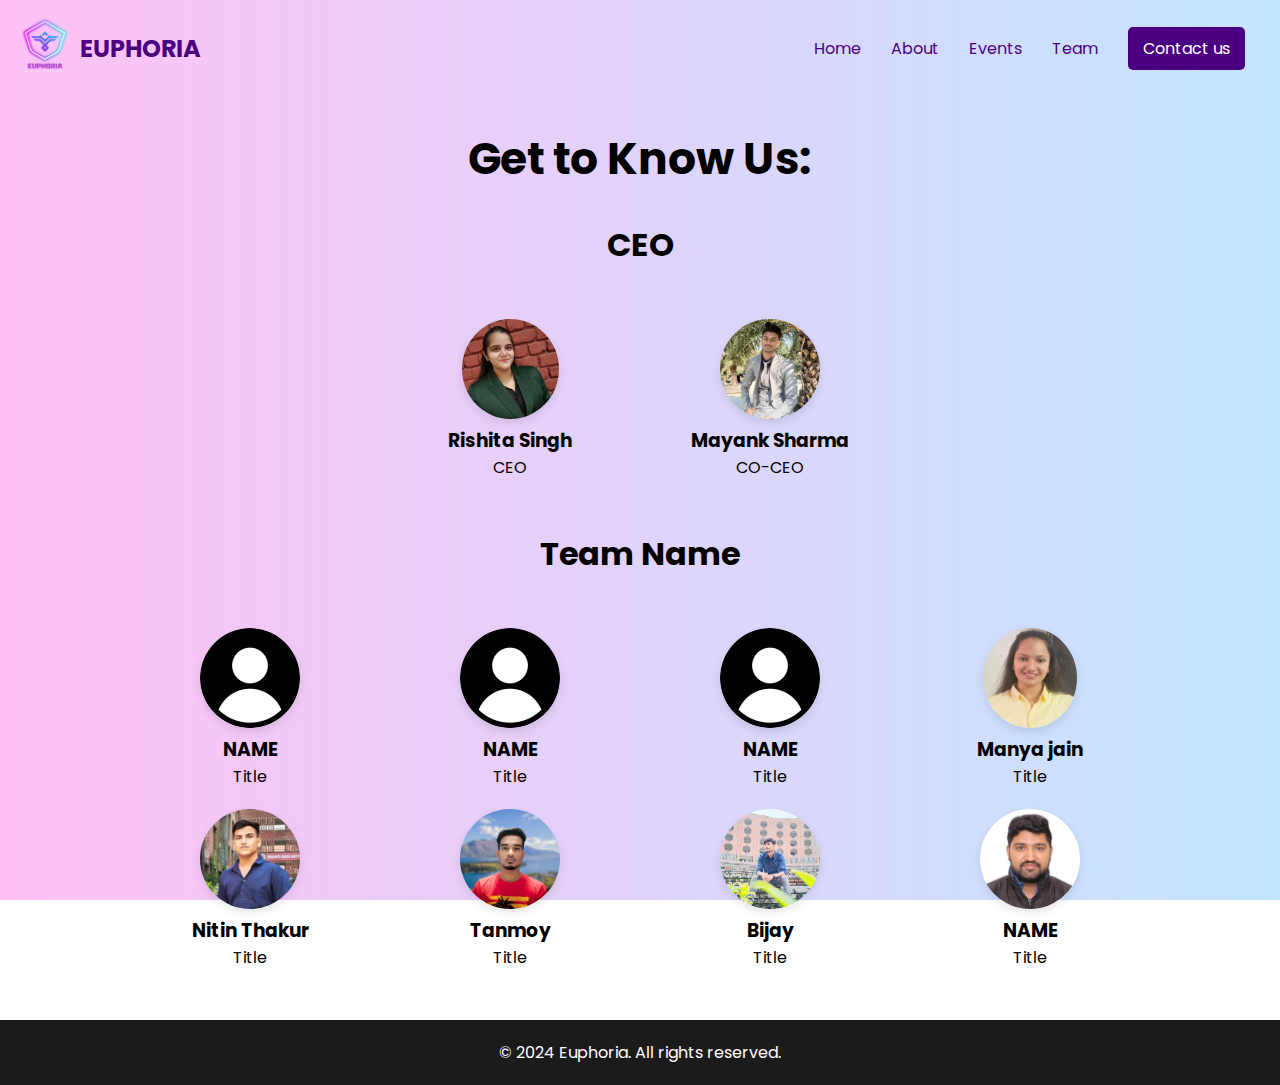
==== team.html @ 8f9ab537 "files are added" ====
<!DOCTYPE html>
<html lang="en">
<head>
    <meta charset="UTF-8">
    <meta name="viewport" content="width=device-width, initial-scale=1.0">


    <link rel="preconnect" href="https://fonts.gstatic.com" crossorigin>
    <link href="https://fonts.googleapis.com/css2?family=Poppins:ital,wght@0,100;0,200;0,300;0,400;0,500;0,600;0,700;0,800;0,900;1,100;1,200;1,300;1,400;1,500;1,600;1,700;1,800;1,900&display=swap" rel="stylesheet">
    <link rel="stylesheet" href="team.css">
    <title>Document</title>
</head>
<body>
    <header>
        <div class="logo">
            <a href="index.html"> <img src="logo.png" alt="crashed..." style="transform: scale(2.4);"></a>
            <span>EUPHORIA</span>
        </div>
        <nav>
            <ul id="nav-ul">
                <li><a href="index.html" id="nav-buttoms">Home</a></li>
                <li><a href="index.html" id="nav-buttoms" target="_blank">About</a></li>
                <li><a href="index.html" id="nav-buttoms">Events</a></li>
                <li><a href="team.html" id="nav-buttoms">Team</a></li>
                <li><a href="index.html" class="contact-button" id="nav-buttoms">Contact us</a></li>
            </ul>
        </nav>
    </header>


    <section class="team">
        <h1 style="font-size: 44px;">Get to Know Us:</h1>
        <h1>CEO</h1>

        <div class="team-container">
            <div class="team-card">
                <img src="ceo.jpg" alt="crashed...">
                <h3>Rishita Singh</h3>
                <p>CEO</p>
            </div>

            <div class="team-card">
                <img src="co-ceo.jpeg" alt="crashed...">
                <h3>Mayank Sharma</h3>
                <p>CO-CEO</p>
                
            </div>
        </div>
        <h1>Team Name</h1>
        <div class="team-container">
            <div class="team-card">
                <img src="./assets/img/User.png" alt="crashed...">
                <h3>NAME</h3>
                <p>Title</p>

            </div>

            <div class="team-card">
                <img src="./assets/img/User.png" alt="crashed...">
                <h3>NAME</h3>
                <p>Title</p>
                
            </div>

            <div class="team-card">
                <img src="./assets/img/User.png" alt="crashed...">
                <h3>NAME</h3>
                <p>Title</p>
                
            </div>

            <div class="team-card">
                <img src="./assets/members/manya.jpg" alt="crashed...">
                <h3>Manya jain</h3>
                <p>Title</p>
                
            </div>
            
            <div class="team-card">
                <img src="./assets/members/nitin.jpg" alt="crashed...">
                <h3>Nitin Thakur</h3>
                <p>Title</p>
                
            </div>
            
            <div class="team-card">
                <img src="./assets/members/tanmoy.png" alt="crashed...">
                <h3>Tanmoy</h3>
                <p>Title</p>
                
            </div>

            <div class="team-card">
                <img src="./assets/members/bijay.jpg" alt="crashed...">
                <h3>Bijay</h3>
                <p>Title</p>
                
            </div>

            <div class="team-card">
                <img src="./assets/members/01.jpeg" alt="crashed...">
                <h3>NAME</h3>
                <p>Title</p>
                
            </div>
        </div>
    </section>



    <section class="footer">
        <footer>
            <p>&copy; 2024 Euphoria. All rights reserved.</p>
            <nav>
                
            </nav>
        </footer>
    </section>
</body>
</html>
---- team.css ----
body {
    margin: 0;
    padding: 0;
    font-family: poppins;
    background: rgb(2, 0, 36);
    background: linear-gradient(
      90deg,
      rgba(2, 0, 36, 1) 0%,
      rgba(253, 0, 213, 0.241421568627451) 0%,
      rgba(0, 148, 255, 0.24) 100%
    );
    background-repeat: no-repeat;
    background-attachment: fixed;
    overflow-x: hidden;
  }
header {
    display: flex;
    justify-content: space-between;
    align-items: center;
    padding: 20px;
    background: transparent; /* Adjust gradient colors */
  }
  
  .logo {
    display: flex;
    align-items: center;
  }
  
  .logo img {
    max-height: 50px;
    margin-right: 10px;
  }
  
  .logo span {
    font-size: 1.5em;
    font-weight: bold;
    color: #4b0082; /* Purple color */
  }
  
  nav ul {
    list-style: none;
    display: flex;
  }
  
  nav ul li {
    margin: 0 15px;
  }
  
  nav ul li a {
    text-decoration: none;
    color: #4b0082; /* Purple color */
  }
  
  .contact-button {
    background-color: #4b0082;
    color: #fff;
    padding: 10px 15px;
    border-radius: 5px;
  }
.team{
  text-align: center;
} 
.team-container{
  width:100%;
  
  display: flex;
  flex-direction: row;

  flex-wrap: wrap;
  justify-content: center;
  align-items: center;
  margin: 40px 0px;
}
.team-card{
  
  width: 180px;
  margin: 10px 40px;

  transition: transform ease-in-out .8s;
  border: 0px;
  border-radius: 7px;
}
.team-card>img{
  height:100px;
  width: auto;
  object-fit: cover;
  border-radius: 50%;
  transition: 0.3s ease-in-out;



  box-shadow: 0 4px 8px rgba(0, 0, 0, 0.1);
}
.team-card>img:hover{
  box-shadow: 0 4px 8px rgba(0, 0, 0, 0.4);


  border-radius: 14px;
}
.team-card>h1,h3,p{
  margin: 0px;
}
.team-card:hover{
  transform: scale(1.05);
 
}
@media (max-width: 768px) {
  nav ul{
    display: none;
  }
  .team-card{
    margin: 4px;
  }
}



footer {
  background-color: #1b1b1b;
  color: white;
  text-align: center;
  padding: 20px;
}

/* Responsive styles for the footer */
@media (max-width: 768px) {
  footer {
      padding: 10px;
  }
}
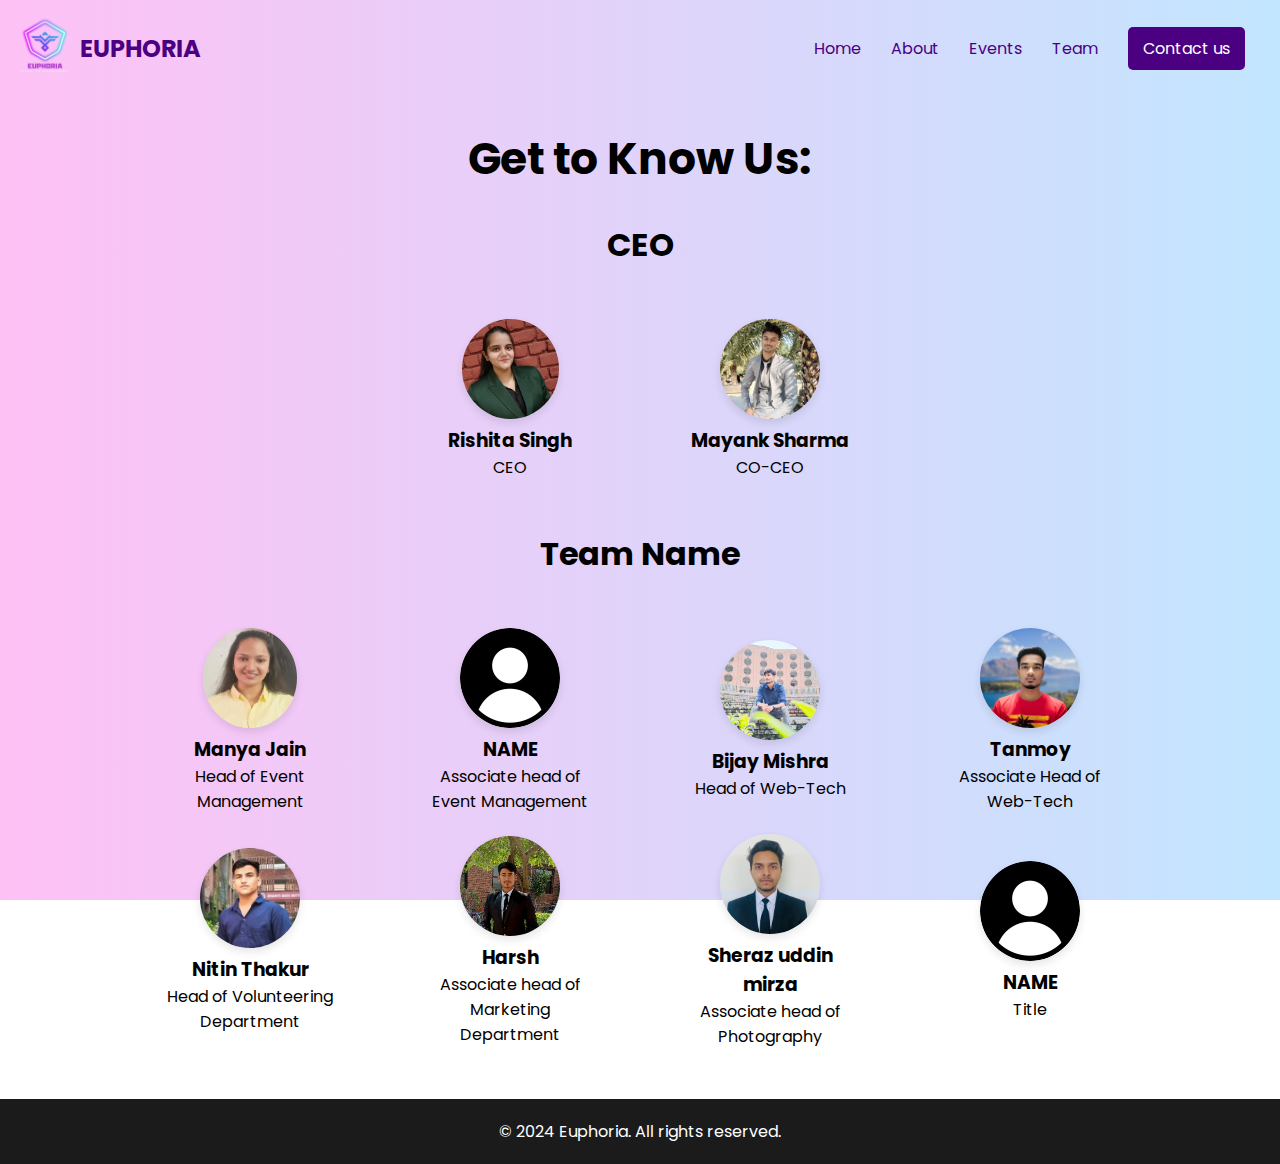
==== commit c7295a86: "photos added and form modified" ====
--- a/team.html
+++ b/team.html
@@ -49,56 +49,56 @@
         <h1>Team Name</h1>
         <div class="team-container">
             <div class="team-card">
-                <img src="./assets/img/User.png" alt="crashed...">
-                <h3>NAME</h3>
-                <p>Title</p>
+                <img src="./assets/members/manya.jpg" alt="crashed...">
+                <h3>Manya Jain</h3>
+                <p>Head of Event Management</p>
 
             </div>
 
             <div class="team-card">
                 <img src="./assets/img/User.png" alt="crashed...">
                 <h3>NAME</h3>
-                <p>Title</p>
+                <p>Associate head of Event Management</p>
                 
             </div>
 
             <div class="team-card">
-                <img src="./assets/img/User.png" alt="crashed...">
-                <h3>NAME</h3>
-                <p>Title</p>
+                <img src="./assets/members/bijay.jpg" alt="crashed...">
+                <h3>Bijay Mishra</h3>
+                <p>Head of Web-Tech</p>
                 
             </div>
 
             <div class="team-card">
-                <img src="./assets/members/manya.jpg" alt="crashed...">
-                <h3>Manya jain</h3>
-                <p>Title</p>
+                <img src="./assets/members/tanmoy.png" alt="crashed...">
+                <h3>Tanmoy</h3>
+                <p>Associate Head of Web-Tech</p>
                 
             </div>
             
             <div class="team-card">
                 <img src="./assets/members/nitin.jpg" alt="crashed...">
                 <h3>Nitin Thakur</h3>
-                <p>Title</p>
+                <p>Head of Volunteering Department</p>
                 
             </div>
             
             <div class="team-card">
-                <img src="./assets/members/tanmoy.png" alt="crashed...">
-                <h3>Tanmoy</h3>
-                <p>Title</p>
+                <img src="./assets/members/harsh.jpg" alt="crashed...">
+                <h3>Harsh</h3>
+                <p>Associate head of Marketing Department</p>
                 
             </div>
 
             <div class="team-card">
-                <img src="./assets/members/bijay.jpg" alt="crashed...">
-                <h3>Bijay</h3>
-                <p>Title</p>
+                <img src="./assets/members/sheraj.jpg" alt="crashed...">
+                <h3>Sheraz uddin mirza</h3>
+                <p>Associate head of Photography</p>
                 
             </div>
 
             <div class="team-card">
-                <img src="./assets/members/01.jpeg" alt="crashed...">
+                <img src="./assets/img/User.png" alt="crashed...">
                 <h3>NAME</h3>
                 <p>Title</p>
                 
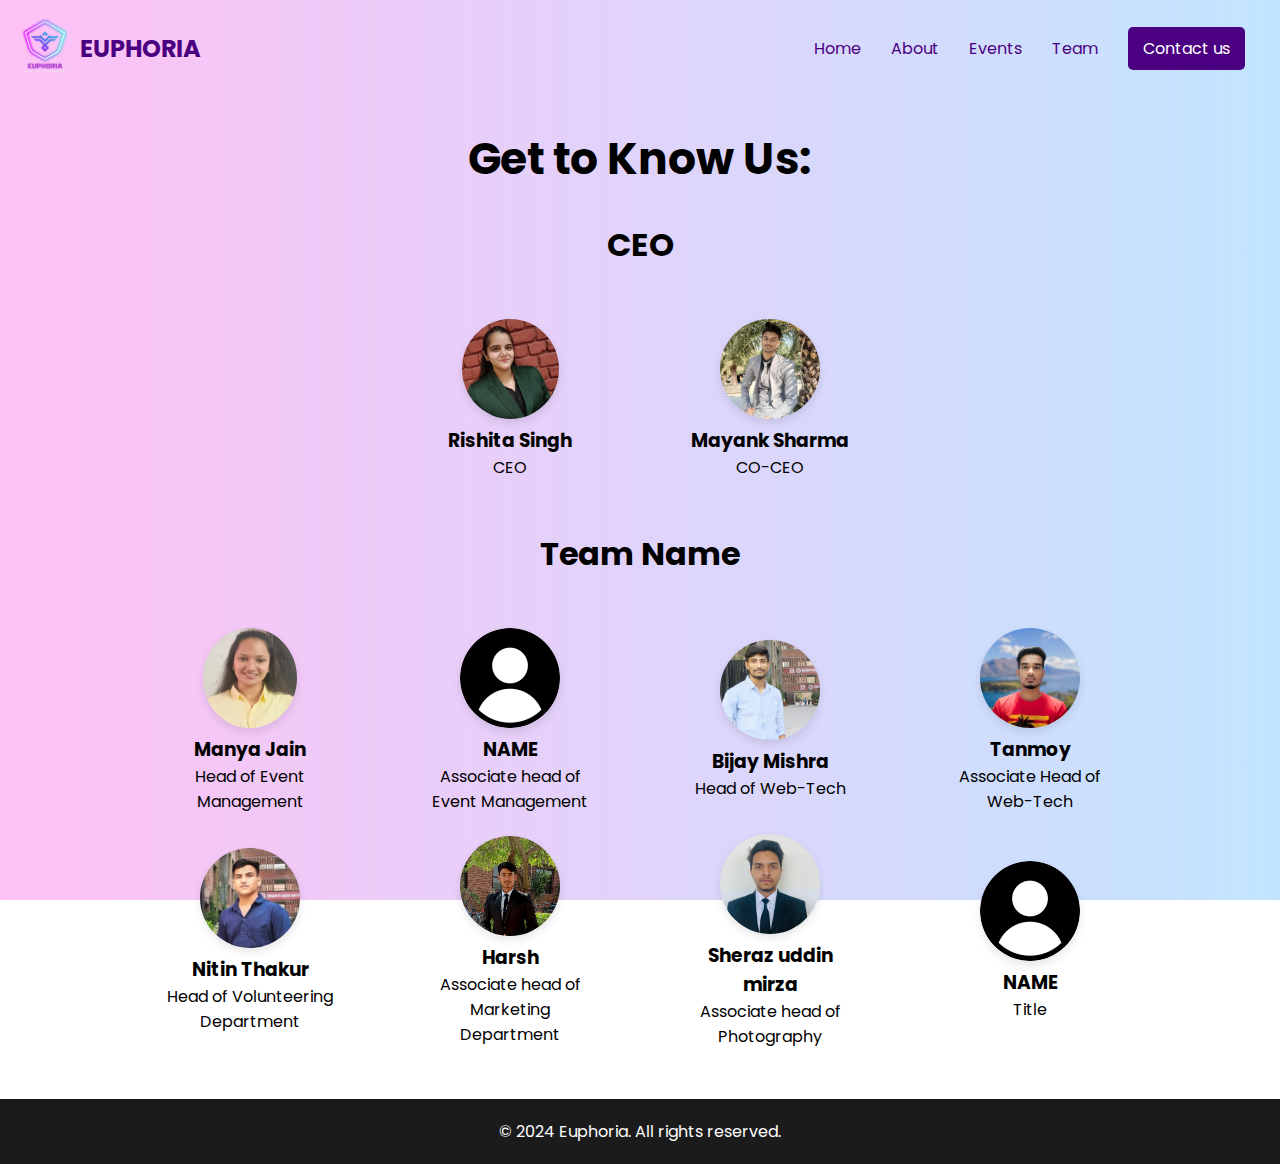
==== commit 50d4792e: "css file modified" ====
--- a/team.html
+++ b/team.html
@@ -8,7 +8,12 @@
     <link rel="preconnect" href="https://fonts.gstatic.com" crossorigin>
     <link href="https://fonts.googleapis.com/css2?family=Poppins:ital,wght@0,100;0,200;0,300;0,400;0,500;0,600;0,700;0,800;0,900;1,100;1,200;1,300;1,400;1,500;1,600;1,700;1,800;1,900&display=swap" rel="stylesheet">
     <link rel="stylesheet" href="team.css">
-    <title>Document</title>
+    <style>
+       .un:hover{
+                border-bottom: 2px solid;
+            }
+    </style>
+    <title>Euphoria - Meet our Team</title>
 </head>
 <body>
     <header>
@@ -18,11 +23,11 @@
         </div>
         <nav>
             <ul id="nav-ul">
-                <li><a href="index.html" id="nav-buttoms">Home</a></li>
-                <li><a href="index.html" id="nav-buttoms" target="_blank">About</a></li>
-                <li><a href="index.html" id="nav-buttoms">Events</a></li>
-                <li><a href="team.html" id="nav-buttoms">Team</a></li>
-                <li><a href="index.html" class="contact-button" id="nav-buttoms">Contact us</a></li>
+                <li><a href="index.html" id="nav-buttoms" class="un">Home</a></li>
+                <li><a href="index.html" id="nav-buttoms" target="_blank" class="un">About</a></li>
+                <li><a href="index.html" id="nav-buttoms" class="un">Events</a></li>
+                <li><a href="team.html" id="nav-buttoms" class="un">Team</a></li>
+                <li><a href="index.html" class="contact-button" id="nav-buttoms" class="un">Contact us</a></li>
             </ul>
         </nav>
     </header>
@@ -34,13 +39,13 @@
 
         <div class="team-container">
             <div class="team-card">
-                <img src="ceo.jpg" alt="crashed...">
+                <img src="./main/ceo.jpg" alt="crashed...">
                 <h3>Rishita Singh</h3>
                 <p>CEO</p>
             </div>
 
             <div class="team-card">
-                <img src="co-ceo.jpeg" alt="crashed...">
+                <img src="./main/co-ceo.jpeg" alt="crashed...">
                 <h3>Mayank Sharma</h3>
                 <p>CO-CEO</p>
                 
